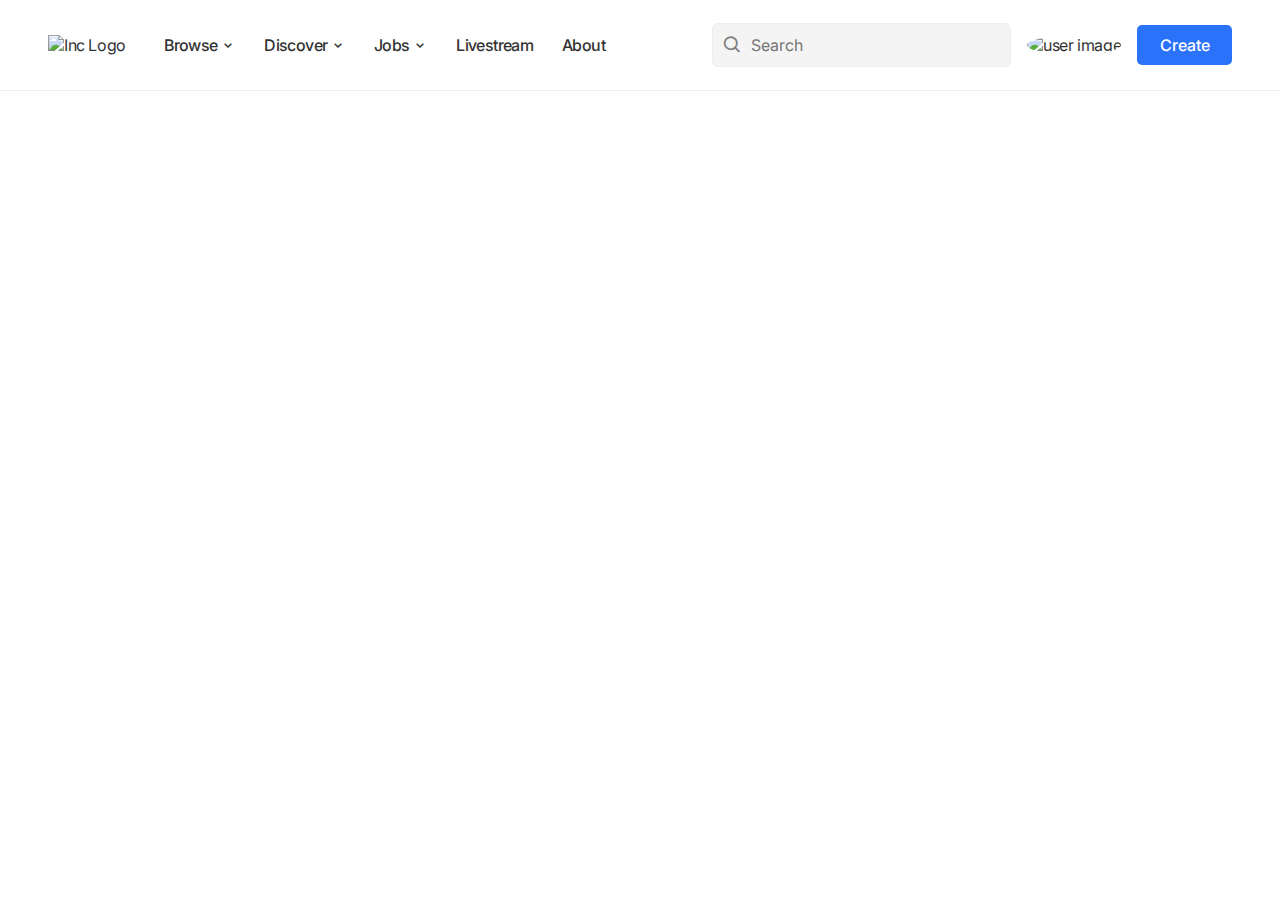
==== Home/index.html @ 624e72b0 "Updated index.html" ====
<!DOCTYPE html>
<html lang="en">

<head>
    <meta charset="UTF-8">
    <meta name="viewport" content="width=device-width, initial-scale=1.0">
    <title>TheHopeFoundation</title>
    <link rel="stylesheet" href="/Home/style.css"> <!-- External CSS-->
    <link href="https://unpkg.com/boxicons@2.1.4/css/boxicons.min.css" rel="stylesheet" />
    <!-- <script src="/Home/style.js"></script> -->
</head>

<body>
    <header id="nav-menu" aria-label="navigation bar">
        <div class="container">
            <div class="nav-start">
                <a class="logo" href="/">
                    <img src="/assets/images/logo.png" width="35" height="35" alt="Inc Logo" />
                </a>
                <nav class="menu">
                    <ul class="menu-bar">
                        <li>
                            <button class="nav-link dropdown-btn" data-dropdown="dropdown1" aria-haspopup="true"
                                aria-expanded="false" aria-label="browse">
                                Browse
                                <i class="bx bx-chevron-down" aria-hidden="true"></i>
                            </button>
                            <div id="dropdown1" class="dropdown">
                                <ul role="menu">
                                    <li role="menuitem">
                                        <a class="dropdown-link" href="#best-of-the-day">
                                            <img src="./assets/icons/botd.svg" class="icon" />
                                            <div>
                                                <span class="dropdown-link-title">Best of the day</span>
                                                <p>Shorts featured today by curators</p>
                                            </div>
                                        </a>
                                    </li>
                                    <li role="menuitem">
                                        <a class="dropdown-link" href="#featured-streams">
                                            <img src="./assets/icons/fs.svg" class="icon" />
                                            <div>
                                                <span class="dropdown-link-title">Featured Streams</span>
                                                <p>Leading creatives livestreams</p>
                                            </div>
                                        </a>
                                    </li>
                                    <li role="menuitem">
                                        <a class="dropdown-link" href="#subscriptions">
                                            <img src="./assets/icons/sp.svg" class="icon" />
                                            <div>
                                                <span class="dropdown-link-title">Subscriptions</span>
                                                <p>Gain exclusive access</p>
                                            </div>
                                        </a>
                                    </li>
                                    <li role="menuitem">
                                        <a class="dropdown-link" href="#creative-feed">
                                            <img src="./assets/icons/cf.svg" class="icon" />
                                            <div>
                                                <span class="dropdown-link-title">Creative Feed</span>
                                                <p>See trending creations</p>
                                            </div>
                                        </a>
                                    </li>
                                </ul>

                                <ul role="menu">
                                    <li class="dropdown-title">
                                        <span class="dropdown-link-title">Browse by apps</span>
                                    </li>
                                    <li role="menuitem">
                                        <a class="dropdown-link" href="#adobe-xd">
                                            <img src="./assets/icons/xd.svg" />
                                            Adobe XD
                                        </a>
                                    </li>
                                    <li role="menuitem">
                                        <a class="dropdown-link" href="#after-effect">
                                            <img src="./assets/icons/ae.svg" />
                                            After Effect
                                        </a>
                                    </li>
                                    <li role="menuitem">
                                        <a class="dropdown-link" href="#sketch">
                                            <img src="./assets/icons/sketch.svg" />
                                            Sketch
                                        </a>
                                    </li>
                                    <li role="menuitem">
                                        <a class="dropdown-link" href="#indesign">
                                            <img src="./assets/icons/indesign.svg" />
                                            Indesign
                                        </a>
                                    </li>
                                    <li role="menuitem">
                                        <a class="dropdown-link" href="#figma">
                                            <img src="./assets/icons/figma.svg" />
                                            Figma
                                        </a>
                                    </li>
                                </ul>
                            </div>
                        </li>
                        <li>
                            <button class="nav-link dropdown-btn" data-dropdown="dropdown2" aria-haspopup="true"
                                aria-expanded="false" aria-label="discover">
                                Discover
                                <i class="bx bx-chevron-down" aria-hidden="true"></i>
                            </button>
                            <div id="dropdown2" class="dropdown">
                                <ul role="menu">
                                    <li>
                                        <span class="dropdown-link-title">Browse Categories</span>
                                    </li>
                                    <li role="menuitem">
                                        <a class="dropdown-link" href="#branding">Branding</a>
                                    </li>
                                    <li role="menuitem">
                                        <a class="dropdown-link" href="#illustrations">Illustration</a>
                                    </li>
                                </ul>
                                <ul role="menu">
                                    <li>
                                        <span class="dropdown-link-title">Download App</span>
                                    </li>
                                    <li role="menuitem">
                                        <a class="dropdown-link" href="#mac-windows">MacOS & Windows</a>
                                    </li>
                                    <li role="menuitem">
                                        <a class="dropdown-link" href="#linux">Linux</a>
                                    </li>
                                </ul>
                            </div>
                        </li>
                        <li>
                            <button class="nav-link dropdown-btn" data-dropdown="dropdown3" aria-expanded="false">
                                Jobs
                                <i class="bx bx-chevron-down" aria-hidden="true"></i>
                            </button>
                            <div id="dropdown3" class="dropdown">
                                <ul>
                                    <li><span class="dropdown-link-title">Software</span></li>
                                    <li>
                                        <a class="dropdown-link" href="#frontend">Frontend</a>
                                    </li>
                                    <li>
                                        <a class="dropdown-link" href="#backend">Backend</a>
                                    </li>
                                    <li>
                                        <a class="dropdown-link" href="#ai-ml">AI/ML</a>
                                    </li>
                                    <li>
                                        <a class="dropdown-link" href="#mobile-dev">Mobile Development</a>
                                    </li>
                                </ul>
                                <ul>
                                    <li>
                                        <span class="dropdown-link-title">Others</span>
                                    </li>
                                    <li>
                                        <a class="dropdown-link" href="#ui-ux">UI/UX</a>
                                    </li>
                                    <li>
                                        <a class="dropdown-link" href="#writing">Technical Writing</a>
                                    </li>
                                </ul>
                            </div>
                        </li>
                        <li><a class="nav-link" href="/">Livestream</a></li>
                        <li><a class="nav-link" href="/">About</a></li>
                    </ul>
                </nav>
            </div>
            <div class="nav-end">
                <div class="right-container">
                    <form class="search" role="search">
                        <input type="search" name="search" placeholder="Search" />
                        <i class="bx bx-search" aria-hidden="true"></i>
                    </form>

                    <a href="#profile">
                        <img src="/assets/images/user.jpg" width="30" height="30" alt="user image" />
                    </a>
                    <button class="btn btn-primary">Create</button>
                </div>

                <button id="hamburger" aria-label="hamburger" aria-haspopup="true" aria-expanded="false">
                    <i class="bx bx-menu" aria-hidden="true"></i>
                </button>
            </div>
        </div>
    </header>
    <script src="/Home/style.js"></script>

    <!-- <div class="card-align">
        <div class="card">
            <div class="card-image">
                <img src="/assests/Leena.jpg" alt="Errorrrr" width="50%">
            </div>
            <div class="details">
                <span><strong>Web Developer</strong></span>
                <div class="contact">
                    <h1>Leena</h1>
                    <h1>Sharma</h1>
                    <h3>Lorem ipsum dolor sit amet consectetur adipisicing elit. Minus dolores eum, nostrum voluptas
                        numquam
                        velit odit accusamus dignissimos a facere illo quos expedita ad modi odio quis. Magni dolore in
                        similique minima veniam accusamus reiciendis iure quibusdam quidem. Possimus, similique!</h3>
                </div>
            </div>
        </div>
    </div> -->

    <!-- <div class="contact">
        <h1>Contact US</h1>
        <div class="relative-contact">
            <div class="hopefoundation absolute">HOPE FOUNDATION</div>
            <div class="slash absolute">|</div>
            <div class="copyright absolute">Copyright © 2024 HopeFoundation</div>
        </div>

    </div> -->
</body>

</html>
---- Home/style.css ----
/* style.css */
@import url("https://fonts.googleapis.com/css2?family=Inter:wght@200;300;400;500;600;700&display=swap");

* {
  margin: 0;
  padding: 0;
  box-sizing: border-box;
  font-family: "Inter", sans-serif;
}

:root {
  --dark-grey: #333333;
  --medium-grey: #636363;
  --light-grey: #eeeeee;
  --ash: #f4f4f4;
  --primary-color: #2b72fb;
  --white: white;
  --border: 1px solid var(--light-grey);
  --shadow: rgba(0, 0, 0, 0.05) 0px 6px 24px 0px,
    rgba(0, 0, 0, 0.08) 0px 0px 0px 1px;
}

body {
  font-family: inherit;
  background-color: var(--white);
  color: var(--dark-grey);
  letter-spacing: -0.4px;
}

ul {
  list-style: none;
}

a {
  text-decoration: none;
  color: inherit;
}

button {
  border: none;
  background-color: transparent;
  cursor: pointer;
  color: inherit;
}

.btn {
  display: block;
  background-color: var(--primary-color);
  color: var(--white);
  text-align: center;
  padding: 0.6rem 1.4rem;
  font-size: 1rem;
  font-weight: 500;
  border-radius: 5px;
}

.icon {
  padding: 0.5rem;
  background-color: var(--light-grey);
  border-radius: 10px;
}

.logo {
  margin-right: 1.5rem;
}

#nav-menu {
  border-bottom: var(--border);
}

.container {
  display: flex;
  align-items: center;
  justify-content: space-between;
  max-width: 1600px;
  margin: 0 auto;
  column-gap: 2rem;
  height: 90px;
  padding: 1.2rem 3rem;
}

.menu {
  position: relative;
  background: var(--white);
}

.menu-bar li:first-child .dropdown {
  flex-direction: initial;
  min-width: 480px;
}

.menu-bar li:first-child ul:nth-child(1) {
  border-right: var(--border);
}

.menu-bar li:nth-child(n + 2) ul:nth-child(1) {
  border-bottom: var(--border);
}

.menu-bar .dropdown-link-title {
  font-weight: 600;
}

.menu-bar .nav-link {
  font-size: 1rem;
  font-weight: 500;
  letter-spacing: -0.6px;
  padding: 0.3rem;
  min-width: 60px;
  margin: 0 0.6rem;
}

.menu-bar .nav-link:hover,
.dropdown-link:hover {
  color: var(--primary-color);
}

.nav-start,
.nav-end,
.menu-bar,
.right-container,
.right-container .search {
  display: flex;
  align-items: center;
}

.dropdown {
  display: flex;
  flex-direction: column;
  min-width: 230px;
  background-color: var(--white);
  border-radius: 10px;
  position: absolute;
  top: 36px;
  z-index: 1;
  visibility: hidden;
  opacity: 0;
  transform: scale(0.97) translateX(-5px);
  transition: 0.1s ease-in-out;
  box-shadow: var(--shadow);
}

.dropdown.active {
  visibility: visible;
  opacity: 1;
  transform: scale(1) translateX(5px);
}

.dropdown ul {
  display: flex;
  flex-direction: column;
  gap: 0.5rem;
  padding: 1.2rem;
  font-size: 0.95rem;
}

.dropdown-btn {
  display: flex;
  align-items: center;
  justify-content: space-between;
  gap: 0.15rem;
}

.dropdown-link {
  display: flex;
  gap: 0.5rem;
  padding: 0.5rem 0;
  border-radius: 7px;
  transition: 0.1s ease-in-out;
}

.dropdown-link p {
  font-size: 0.8rem;
  color: var(--medium-grey);
}

.right-container {
  display: flex;
  align-items: center;
  column-gap: 1rem;
}

.right-container .search {
  position: relative;
}

.right-container img {
  border-radius: 50%;
}

.search input {
  background-color: var(--ash);
  border: none;
  border-radius: 6px;
  padding: 0.7rem;
  padding-left: 2.4rem;
  font-size: 16px;
  width: 100%;
  border: var(--border);
}

.search .bx-search {
  position: absolute;
  left: 10px;
  top: 50%;
  font-size: 1.3rem;
  transform: translateY(-50%);
  opacity: 0.6;
}

#hamburger {
  display: none;
  padding: 0.1rem;
  margin-left: 1rem;
  font-size: 1.9rem;
}

@media (max-width: 1100px) {
  #hamburger {
    display: block;
  }

  .container {
    padding: 1.2rem;
  }

  .menu {
    display: none;
    position: absolute;
    top: 87px;
    left: 0;
    min-height: 100vh;
    width: 100vw;
  }

  .menu-bar li:first-child ul:nth-child(1) {
    border-right: none;
    border-bottom: var(--border);
  }

  .dropdown {
    display: none;
    min-width: 100%;
    border: none !important;
    border-radius: 5px;
    position: static;
    top: 0;
    left: 0;
    visibility: visible;
    opacity: 1;
    transform: none;
    box-shadow: none;
  }

  .menu.show,
  .dropdown.active {
    display: block;
  }

  .dropdown ul {
    padding-left: 0.3rem;
  }

  .menu-bar {
    display: flex;
    flex-direction: column;
    align-items: stretch;
    row-gap: 1rem;
    padding: 1rem;
  }

  .menu-bar .nav-link {
    display: flex;
    justify-content: space-between;
    width: 100%;
    font-weight: 600;
    font-size: 1.2rem;
    margin: 0;
  }

  .menu-bar li:first-child .dropdown {
    min-width: 100%;
  }

  .menu-bar > li:not(:last-child) {
    padding-bottom: 0.5rem;
    border-bottom: var(--border);
  }
}

@media (max-width: 600px) {
  .right-container {
    display: none;
  }
}
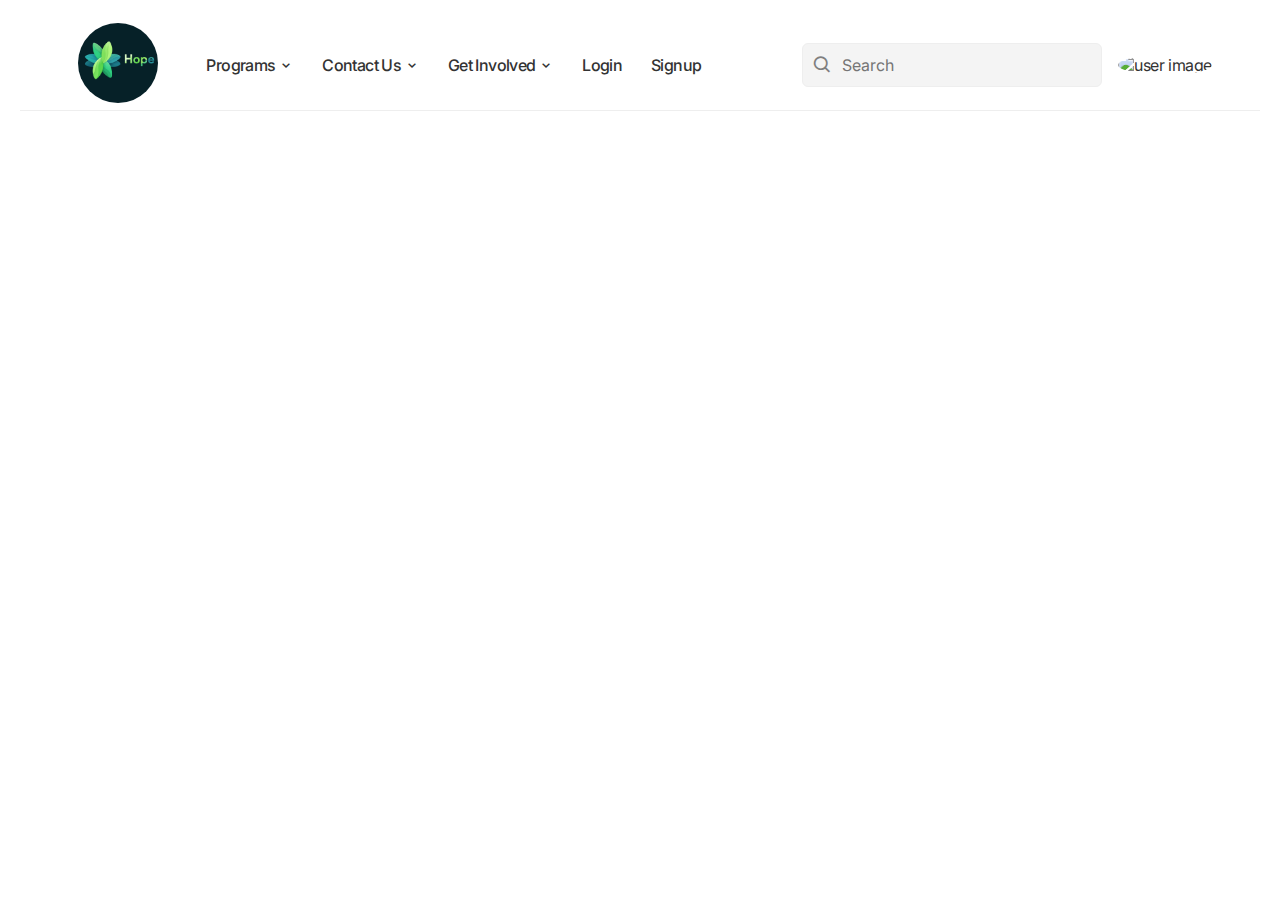
==== commit a903c9d8: "Updated Codes" ====
--- a/Home/index.html
+++ b/Home/index.html
@@ -15,14 +15,14 @@
         <div class="container">
             <div class="nav-start">
                 <a class="logo" href="/">
-                    <img src="/assets/images/logo.png" width="35" height="35" alt="Inc Logo" />
+                    <img src="/assests/Hope_Foundation_logo.png" width="100" height="100" alt="Inc Logo" class="Inc Logo"/>
                 </a>
                 <nav class="menu">
                     <ul class="menu-bar">
                         <li>
                             <button class="nav-link dropdown-btn" data-dropdown="dropdown1" aria-haspopup="true"
                                 aria-expanded="false" aria-label="browse">
-                                Browse
+                                Programs
                                 <i class="bx bx-chevron-down" aria-hidden="true"></i>
                             </button>
                             <div id="dropdown1" class="dropdown">
@@ -67,36 +67,36 @@
 
                                 <ul role="menu">
                                     <li class="dropdown-title">
-                                        <span class="dropdown-link-title">Browse by apps</span>
-                                    </li>
-                                    <li role="menuitem">
-                                        <a class="dropdown-link" href="#adobe-xd">
-                                            <img src="./assets/icons/xd.svg" />
-                                            Adobe XD
-                                        </a>
+                                        <span class="dropdown-link-title">Browse by Categories</span>
                                     </li>
                                     <li role="menuitem">
                                         <a class="dropdown-link" href="#after-effect">
                                             <img src="./assets/icons/ae.svg" />
-                                            After Effect
+                                            Education
                                         </a>
                                     </li>
                                     <li role="menuitem">
                                         <a class="dropdown-link" href="#sketch">
                                             <img src="./assets/icons/sketch.svg" />
-                                            Sketch
+                                            Health Care
                                         </a>
                                     </li>
                                     <li role="menuitem">
                                         <a class="dropdown-link" href="#indesign">
                                             <img src="./assets/icons/indesign.svg" />
-                                            Indesign
+                                            Community
                                         </a>
                                     </li>
                                     <li role="menuitem">
                                         <a class="dropdown-link" href="#figma">
                                             <img src="./assets/icons/figma.svg" />
-                                            Figma
+                                            Development
+                                        </a>
+                                    </li>
+                                    <li role="menuitem">
+                                        <a class="dropdown-link" href="#figma">
+                                            <img src="./assets/icons/figma.svg" />
+                                            Environment
                                         </a>
                                     </li>
                                 </ul>
@@ -105,53 +105,44 @@
                         <li>
                             <button class="nav-link dropdown-btn" data-dropdown="dropdown2" aria-haspopup="true"
                                 aria-expanded="false" aria-label="discover">
-                                Discover
+                                Contact Us
                                 <i class="bx bx-chevron-down" aria-hidden="true"></i>
                             </button>
                             <div id="dropdown2" class="dropdown">
                                 <ul role="menu">
                                     <li>
-                                        <span class="dropdown-link-title">Browse Categories</span>
-                                    </li>
-                                    <li role="menuitem">
-                                        <a class="dropdown-link" href="#branding">Branding</a>
-                                    </li>
-                                    <li role="menuitem">
-                                        <a class="dropdown-link" href="#illustrations">Illustration</a>
-                                    </li>
-                                </ul>
-                                <ul role="menu">
-                                    <li>
-                                        <span class="dropdown-link-title">Download App</span>
-                                    </li>
-                                    <li role="menuitem">
-                                        <a class="dropdown-link" href="#mac-windows">MacOS & Windows</a>
-                                    </li>
-                                    <li role="menuitem">
-                                        <a class="dropdown-link" href="#linux">Linux</a>
+                                        <span class="dropdown-link-title">Browse</span>
+                                    </li>
+                                    <li role="menuitem">
+                                        <a class="dropdown-link" href="#branding">Contact Information</a>
+                                    </li>
+                                    <li role="menuitem">
+                                        <a class="dropdown-link" href="#illustrations">Social Media Links</a>
+                                    </li>
+                                </ul>
+                                <ul role="menu">
+                                    <li>
+                                        <span class="dropdown-link-title">About Us</span>
+                                    </li>
+                                    <li role="menuitem">
+                                        <a class="dropdown-link" href="#mac-windows">Mission and Vision</a>
+                                    </li>
+                                    <li role="menuitem">
+                                        <a class="dropdown-link" href="#linux">Values</a>
                                     </li>
                                 </ul>
                             </div>
                         </li>
                         <li>
                             <button class="nav-link dropdown-btn" data-dropdown="dropdown3" aria-expanded="false">
-                                Jobs
+                                Get Involved
                                 <i class="bx bx-chevron-down" aria-hidden="true"></i>
                             </button>
                             <div id="dropdown3" class="dropdown">
                                 <ul>
-                                    <li><span class="dropdown-link-title">Software</span></li>
-                                    <li>
-                                        <a class="dropdown-link" href="#frontend">Frontend</a>
-                                    </li>
-                                    <li>
-                                        <a class="dropdown-link" href="#backend">Backend</a>
-                                    </li>
-                                    <li>
-                                        <a class="dropdown-link" href="#ai-ml">AI/ML</a>
-                                    </li>
-                                    <li>
-                                        <a class="dropdown-link" href="#mobile-dev">Mobile Development</a>
+                                    <li><span class="dropdown-link-title">Donate</span></li>
+                                    <li>
+                                        <a class="dropdown-link" href="#frontend">Volunteer Donate</a>
                                     </li>
                                 </ul>
                                 <ul>
@@ -159,16 +150,16 @@
                                         <span class="dropdown-link-title">Others</span>
                                     </li>
                                     <li>
-                                        <a class="dropdown-link" href="#ui-ux">UI/UX</a>
-                                    </li>
-                                    <li>
-                                        <a class="dropdown-link" href="#writing">Technical Writing</a>
+                                        <a class="dropdown-link" href="#ui-ux">News and Updates</a>
+                                    </li>
+                                    <li>
+                                        <a class="dropdown-link" href="/Blog/Blog.html">Blog Press Release</a>
                                     </li>
                                 </ul>
                             </div>
                         </li>
-                        <li><a class="nav-link" href="/">Livestream</a></li>
-                        <li><a class="nav-link" href="/">About</a></li>
+                        <li><a class="nav-link" href="/">Login</a></li>
+                        <li><a class="nav-link" href="/">Signup</a></li>
                     </ul>
                 </nav>
             </div>
@@ -182,7 +173,7 @@
                     <a href="#profile">
                         <img src="/assets/images/user.jpg" width="30" height="30" alt="user image" />
                     </a>
-                    <button class="btn btn-primary">Create</button>
+                    <!-- <button class="btn btn-primary">Create</button> -->
                 </div>
 
                 <button id="hamburger" aria-label="hamburger" aria-haspopup="true" aria-expanded="false">
--- a/Home/style.css
+++ b/Home/style.css
@@ -6,6 +6,11 @@
   padding: 0;
   box-sizing: border-box;
   font-family: "Inter", sans-serif;
+}
+
+header {
+  margin: 20px;
+  /* background-color: #349f4b; */
 }
 
 :root {
@@ -20,6 +25,17 @@
     rgba(0, 0, 0, 0.08) 0px 0px 0px 1px;
 }
 
+.Inc {
+  border-radius: 50%;
+  padding: 10px;
+  transition: 0.4s ease;
+}
+
+.Inc:hover {
+  transform: scale(1.5);
+  /* transform: translateX(15px); */
+}
+
 body {
   font-family: inherit;
   background-color: var(--white);
@@ -43,7 +59,7 @@
   color: inherit;
 }
 
-.btn {
+/* .btn {
   display: block;
   background-color: var(--primary-color);
   color: var(--white);
@@ -52,7 +68,7 @@
   font-size: 1rem;
   font-weight: 500;
   border-radius: 5px;
-}
+} */
 
 .icon {
   padding: 0.5rem;
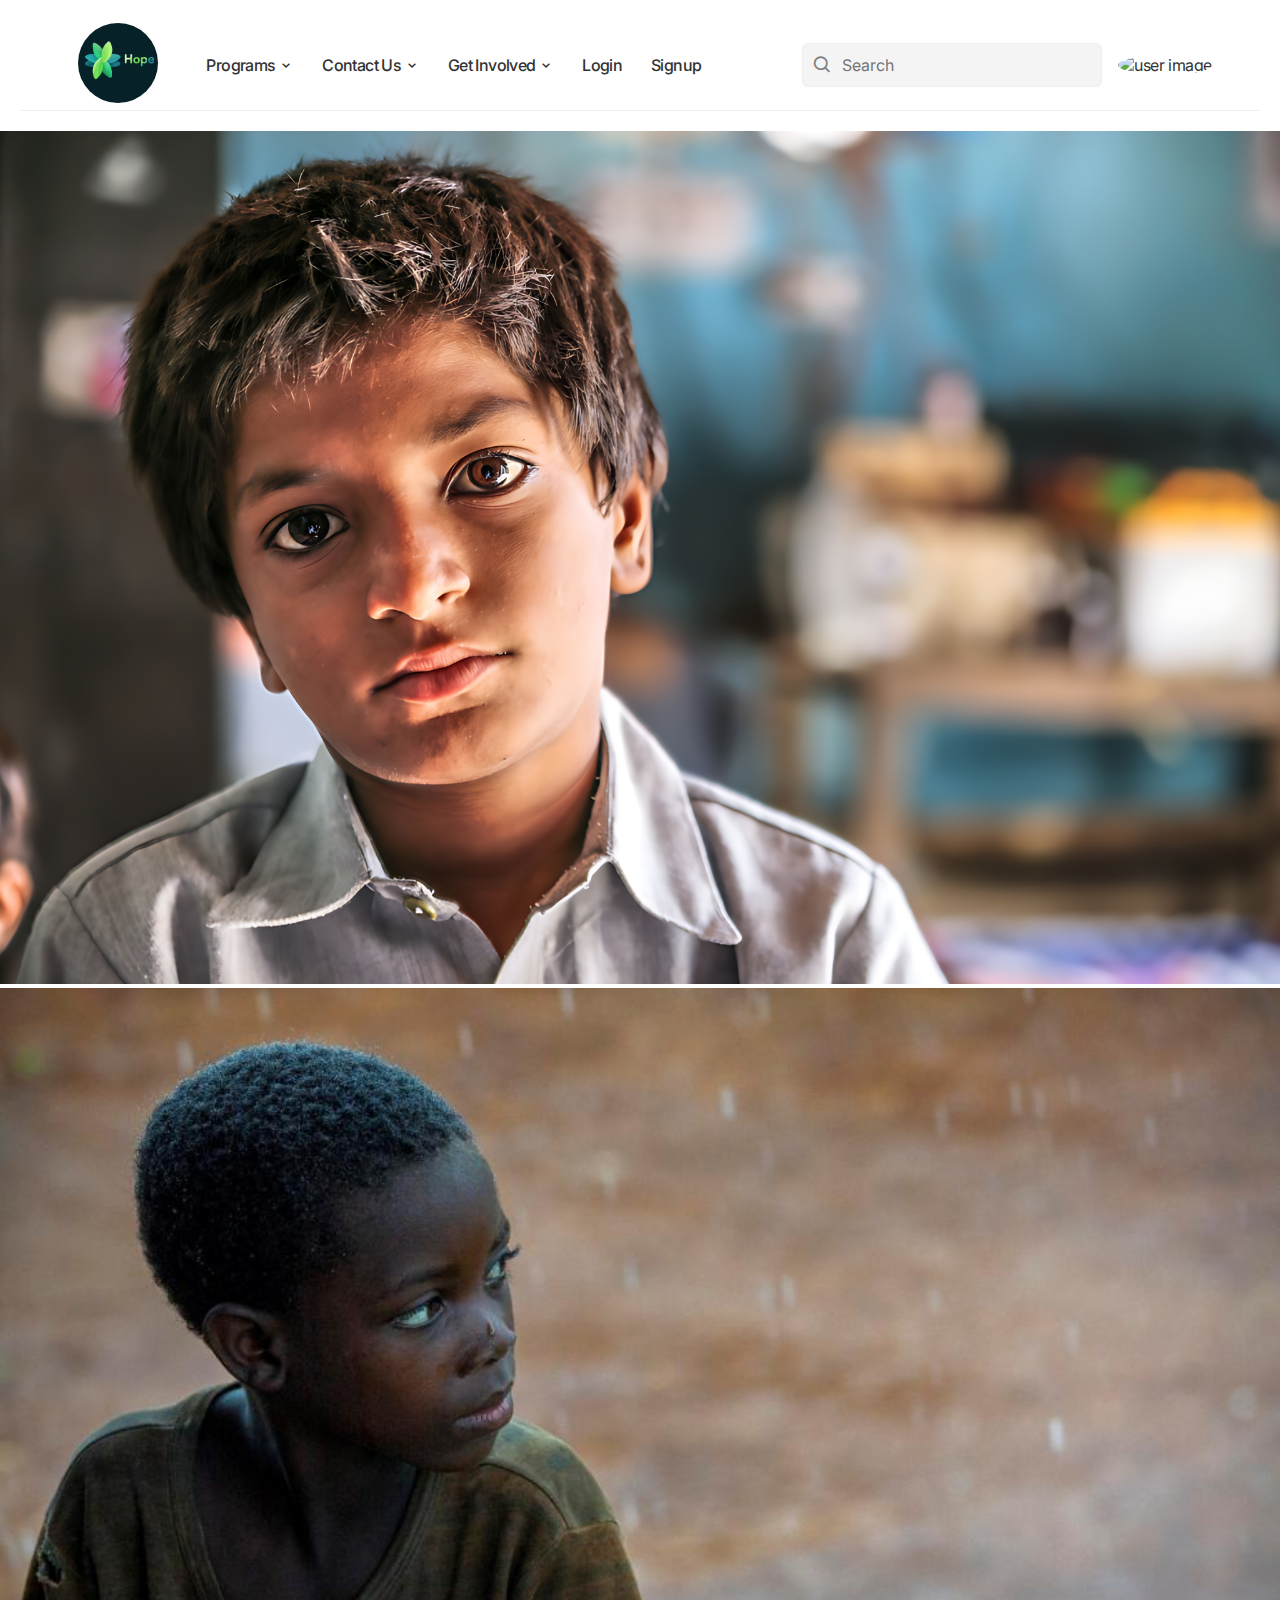
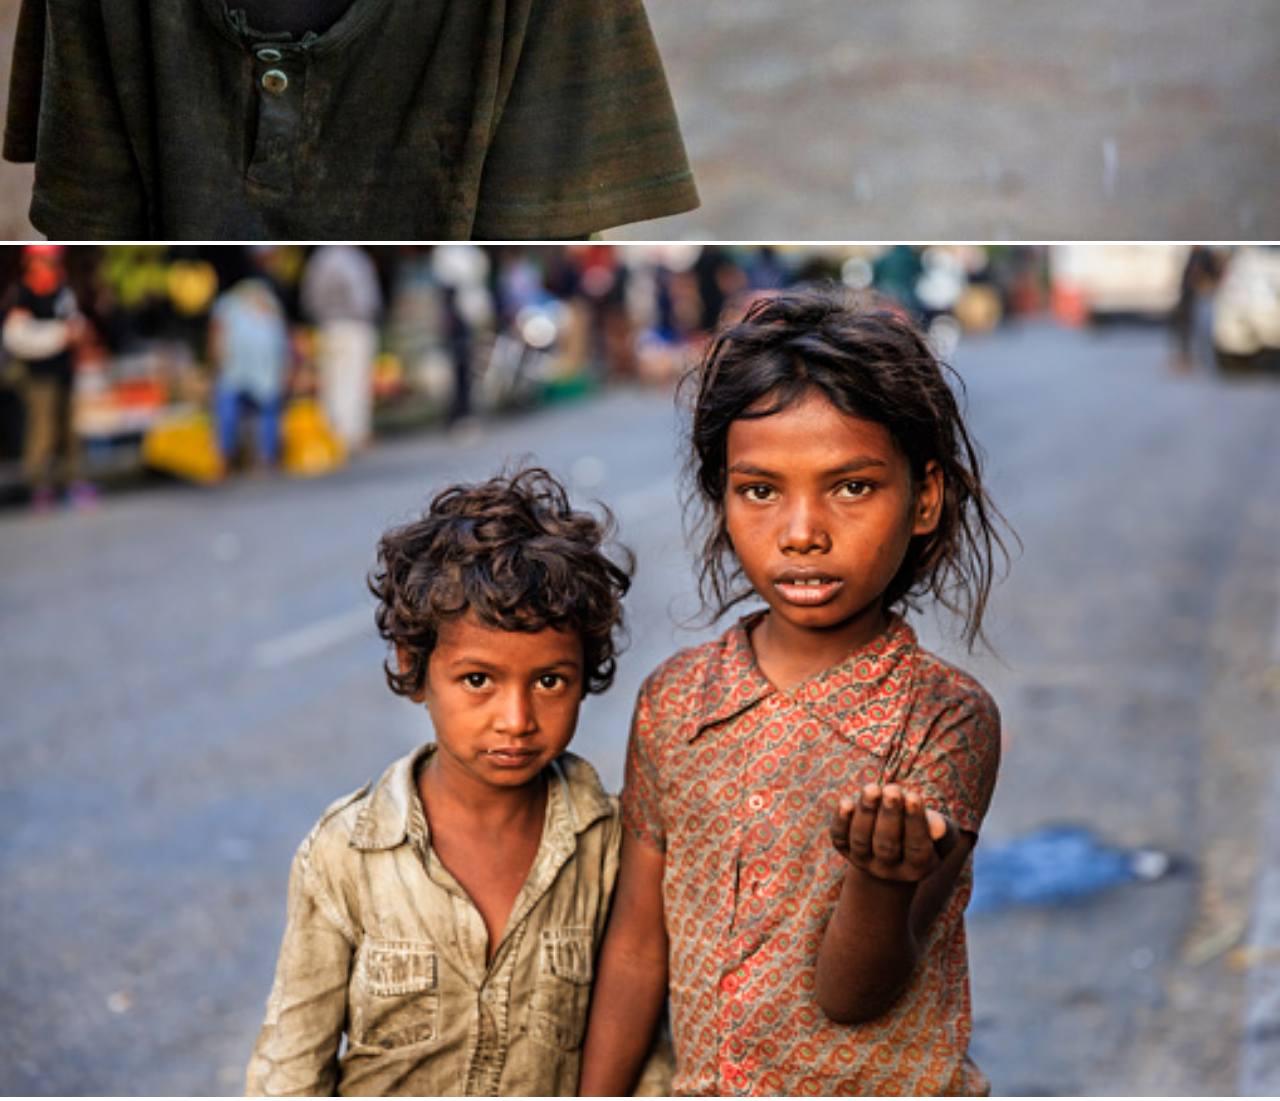
==== commit 955e3332: "Overwritten" ====
--- a/Home/index.html
+++ b/Home/index.html
@@ -15,7 +15,8 @@
         <div class="container">
             <div class="nav-start">
                 <a class="logo" href="/">
-                    <img src="/assests/Hope_Foundation_logo.png" width="100" height="100" alt="Inc Logo" class="Inc Logo"/>
+                    <img src="/assests/Hope_Foundation_logo.png" width="100" height="100" alt="Inc Logo"
+                        class="Inc Logo" />
                 </a>
                 <nav class="menu">
                     <ul class="menu-bar">
@@ -184,6 +185,23 @@
     </header>
     <script src="/Home/style.js"></script>
 
+    <div class="slideshow-container">
+
+        <!-- Full-width images with number and caption text -->
+        <div class="mySlides fade">
+            <img src="/assests/dl.beatsnoop.com-ultra-bNE6LjYyUh.jpg" class="image slidshow-img" style="width:100%">
+        </div>
+
+        <div class="mySlides fade">
+            <img src="/assests/Hero_multidimensional_poverty.jpg" class="image slidshow-img" style="width:100%">
+        </div>
+
+        <div class="mySlides fade">
+            <img src="/assests/istockphoto-1252924066-170667a.jpg" class="image slidshow-img" style="width:100%">
+        </div>
+    </div>
+    <script src="navbar-slideshow.js"></script>
+
     <!-- <div class="card-align">
         <div class="card">
             <div class="card-image">
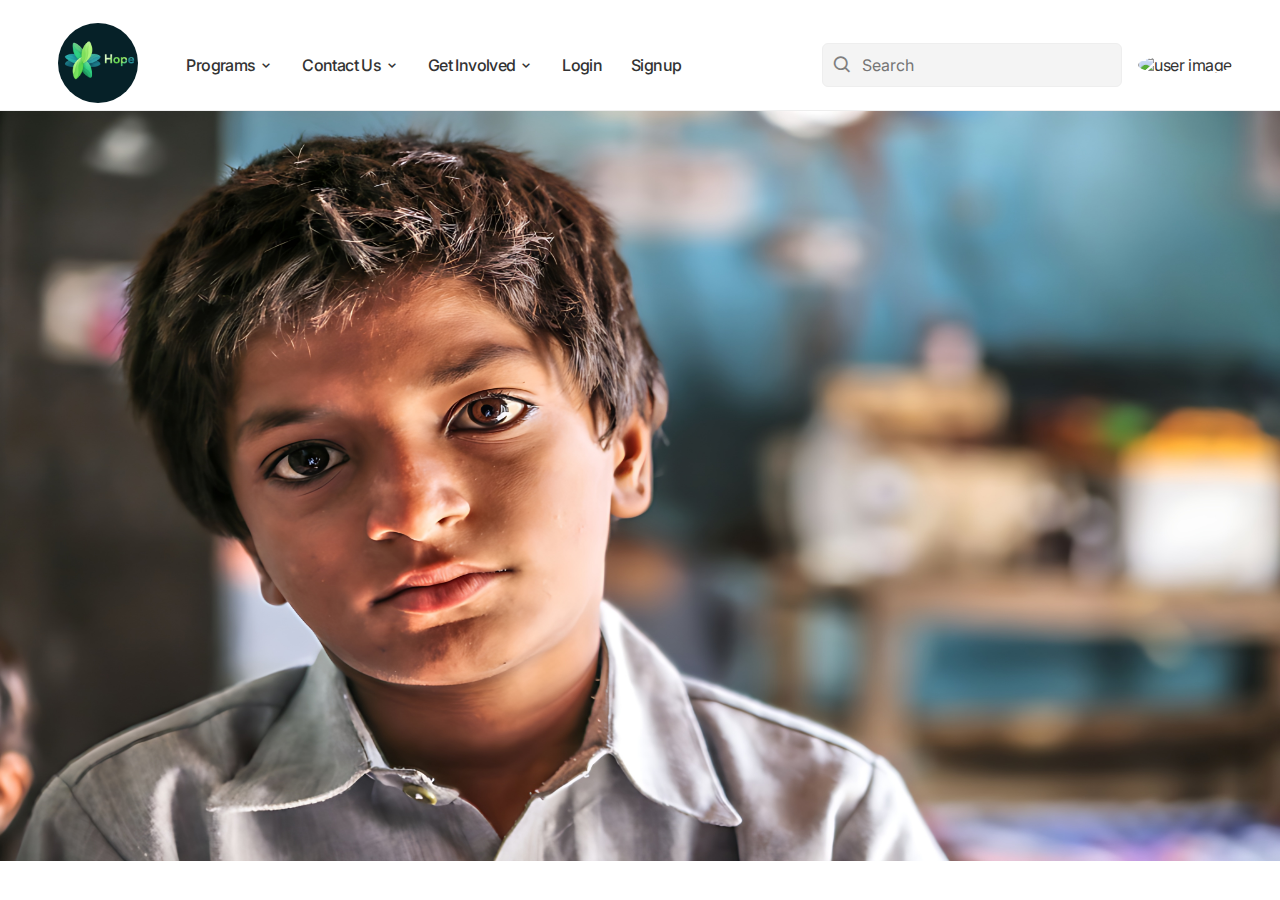
==== commit fe1867fa: "Added Slideshow Images" ====
--- a/Home/index.html
+++ b/Home/index.html
@@ -7,6 +7,7 @@
     <title>TheHopeFoundation</title>
     <link rel="stylesheet" href="/Home/style.css"> <!-- External CSS-->
     <link href="https://unpkg.com/boxicons@2.1.4/css/boxicons.min.css" rel="stylesheet" />
+    <link rel="stylesheet" href="/Home/navbar-slideshow/navbar-slideshow.css">
     <!-- <script src="/Home/style.js"></script> -->
 </head>
 
@@ -185,7 +186,7 @@
     </header>
     <script src="/Home/style.js"></script>
 
-    <div class="slideshow-container">
+    <div class="slideshow-container" style="z-index: -1;">
 
         <!-- Full-width images with number and caption text -->
         <div class="mySlides fade">
@@ -200,7 +201,7 @@
             <img src="/assests/istockphoto-1252924066-170667a.jpg" class="image slidshow-img" style="width:100%">
         </div>
     </div>
-    <script src="navbar-slideshow.js"></script>
+    <script src="/Home/navbar-slideshow/navbar-slideshow.js"></script>
 
     <!-- <div class="card-align">
         <div class="card">
--- a/Home/style.css
+++ b/Home/style.css
@@ -9,7 +9,7 @@
 }
 
 header {
-  margin: 20px;
+  margin-top: 20px;
   /* background-color: #349f4b; */
 }
 
--- a/Home/navbar-slideshow/navbar-slideshow.css
+++ b/Home/navbar-slideshow/navbar-slideshow.css
@@ -0,0 +1,37 @@
+.slideshow-container {
+    box-sizing: border-box;
+  }
+  
+  div > .image {
+    height: 750px;
+    width: fit-content;
+  }
+  
+  /* Slideshow container */
+  .slideshow-container {
+    /* max-width: 1000px; */
+    position: relative;
+    margin: auto;
+  }
+  
+  /* Hide the images by default */
+  .mySlides {
+    display: none;
+  }
+  
+  /* Fading animation */
+  .fade {
+    animation-name: fade;
+    animation-duration: 1.5s;
+  }
+  
+  @keyframes fade {
+    from {
+      opacity: 0.6;
+    }
+    to {
+      opacity: 1;
+    }
+  
+  }
+  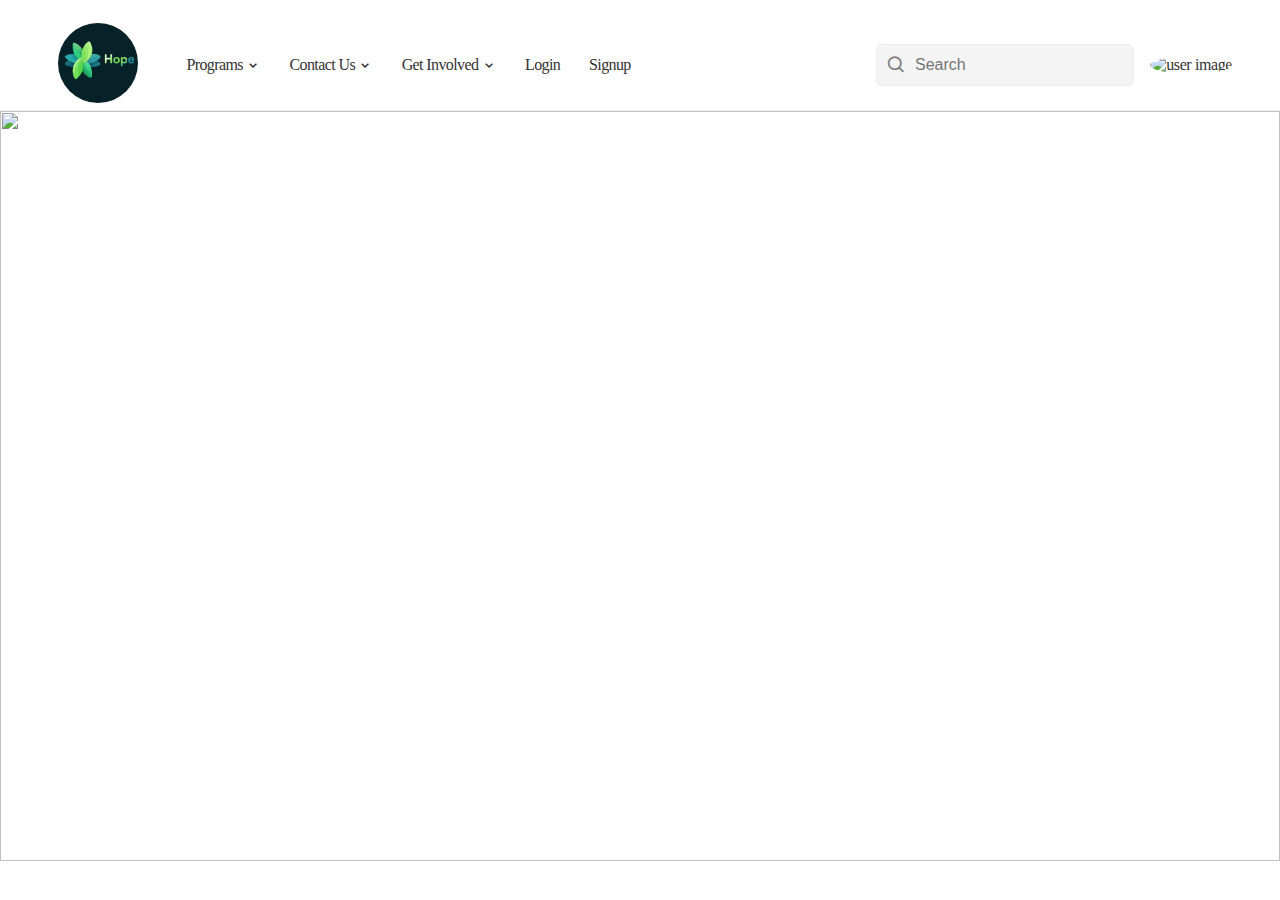
==== commit 6c5da7de: "Added New Slideshow Images, Updated Codes and Added Font-family's" ====
--- a/Home/index.html
+++ b/Home/index.html
@@ -8,6 +8,7 @@
     <link rel="stylesheet" href="/Home/style.css"> <!-- External CSS-->
     <link href="https://unpkg.com/boxicons@2.1.4/css/boxicons.min.css" rel="stylesheet" />
     <link rel="stylesheet" href="/Home/navbar-slideshow/navbar-slideshow.css">
+    <link rel="stylesheet" href="https://fonts.google.com/specimen/Marcellus">
     <!-- <script src="/Home/style.js"></script> -->
 </head>
 
@@ -15,7 +16,7 @@
     <header id="nav-menu" aria-label="navigation bar">
         <div class="container">
             <div class="nav-start">
-                <a class="logo" href="/">
+                <a class="logo" href="/Home/index.html">
                     <img src="/assests/Hope_Foundation_logo.png" width="100" height="100" alt="Inc Logo"
                         class="Inc Logo" />
                 </a>
@@ -28,44 +29,6 @@
                                 <i class="bx bx-chevron-down" aria-hidden="true"></i>
                             </button>
                             <div id="dropdown1" class="dropdown">
-                                <ul role="menu">
-                                    <li role="menuitem">
-                                        <a class="dropdown-link" href="#best-of-the-day">
-                                            <img src="./assets/icons/botd.svg" class="icon" />
-                                            <div>
-                                                <span class="dropdown-link-title">Best of the day</span>
-                                                <p>Shorts featured today by curators</p>
-                                            </div>
-                                        </a>
-                                    </li>
-                                    <li role="menuitem">
-                                        <a class="dropdown-link" href="#featured-streams">
-                                            <img src="./assets/icons/fs.svg" class="icon" />
-                                            <div>
-                                                <span class="dropdown-link-title">Featured Streams</span>
-                                                <p>Leading creatives livestreams</p>
-                                            </div>
-                                        </a>
-                                    </li>
-                                    <li role="menuitem">
-                                        <a class="dropdown-link" href="#subscriptions">
-                                            <img src="./assets/icons/sp.svg" class="icon" />
-                                            <div>
-                                                <span class="dropdown-link-title">Subscriptions</span>
-                                                <p>Gain exclusive access</p>
-                                            </div>
-                                        </a>
-                                    </li>
-                                    <li role="menuitem">
-                                        <a class="dropdown-link" href="#creative-feed">
-                                            <img src="./assets/icons/cf.svg" class="icon" />
-                                            <div>
-                                                <span class="dropdown-link-title">Creative Feed</span>
-                                                <p>See trending creations</p>
-                                            </div>
-                                        </a>
-                                    </li>
-                                </ul>
 
                                 <ul role="menu">
                                     <li class="dropdown-title">
@@ -184,24 +147,26 @@
             </div>
         </div>
     </header>
-    <script src="/Home/style.js"></script>
+    <script src="style.js"></script>
 
     <div class="slideshow-container" style="z-index: -1;">
 
         <!-- Full-width images with number and caption text -->
         <div class="mySlides fade">
-            <img src="/assests/dl.beatsnoop.com-ultra-bNE6LjYyUh.jpg" class="image slidshow-img" style="width:100%">
+            <img src="/assests/photo_2023-10-02_00-01-35_edited.jpg" class="image slidshow-img" style="width:100%">
         </div>
 
         <div class="mySlides fade">
-            <img src="/assests/Hero_multidimensional_poverty.jpg" class="image slidshow-img" style="width:100%">
+            <img src="/assests/photo_2023-10-02_00-02-07_edited.jpg" class="image slidshow-img" style="width:100%">
         </div>
 
         <div class="mySlides fade">
-            <img src="/assests/istockphoto-1252924066-170667a.jpg" class="image slidshow-img" style="width:100%">
+            <img src="/assests/photo_2023-10-02_00-02-19_edited.jpg" class="image slidshow-img" style="width:100%">
         </div>
     </div>
     <script src="/Home/navbar-slideshow/navbar-slideshow.js"></script>
+
+
 
     <!-- <div class="card-align">
         <div class="card">
--- a/Home/style.css
+++ b/Home/style.css
@@ -5,11 +5,12 @@
   margin: 0;
   padding: 0;
   box-sizing: border-box;
-  font-family: "Inter", sans-serif;
+  /* font-family: "Inter", sans-serif; */
 }
 
 header {
   margin-top: 20px;
+  font-family: 'Eczar'; 
   /* background-color: #349f4b; */
 }
 
@@ -70,14 +71,9 @@
   border-radius: 5px;
 } */
 
-.icon {
-  padding: 0.5rem;
-  background-color: var(--light-grey);
-  border-radius: 10px;
-}
-
 .logo {
   margin-right: 1.5rem;
+  z-index: 2;
 }
 
 #nav-menu {
@@ -100,7 +96,7 @@
   background: var(--white);
 }
 
-.menu-bar li:first-child .dropdown {
+/* .menu-bar li:first-child .dropdown {
   flex-direction: initial;
   min-width: 480px;
 }
@@ -111,7 +107,7 @@
 
 .menu-bar li:nth-child(n + 2) ul:nth-child(1) {
   border-bottom: var(--border);
-}
+} */
 
 .menu-bar .dropdown-link-title {
   font-weight: 600;
@@ -120,6 +116,7 @@
 .menu-bar .nav-link {
   font-size: 1rem;
   font-weight: 500;
+  font-family: 'Eczar'; 
   letter-spacing: -0.6px;
   padding: 0.3rem;
   min-width: 60px;
@@ -244,6 +241,7 @@
     display: none;
     position: absolute;
     top: 87px;
+    z-index: 1;
     left: 0;
     min-height: 100vh;
     width: 100vw;
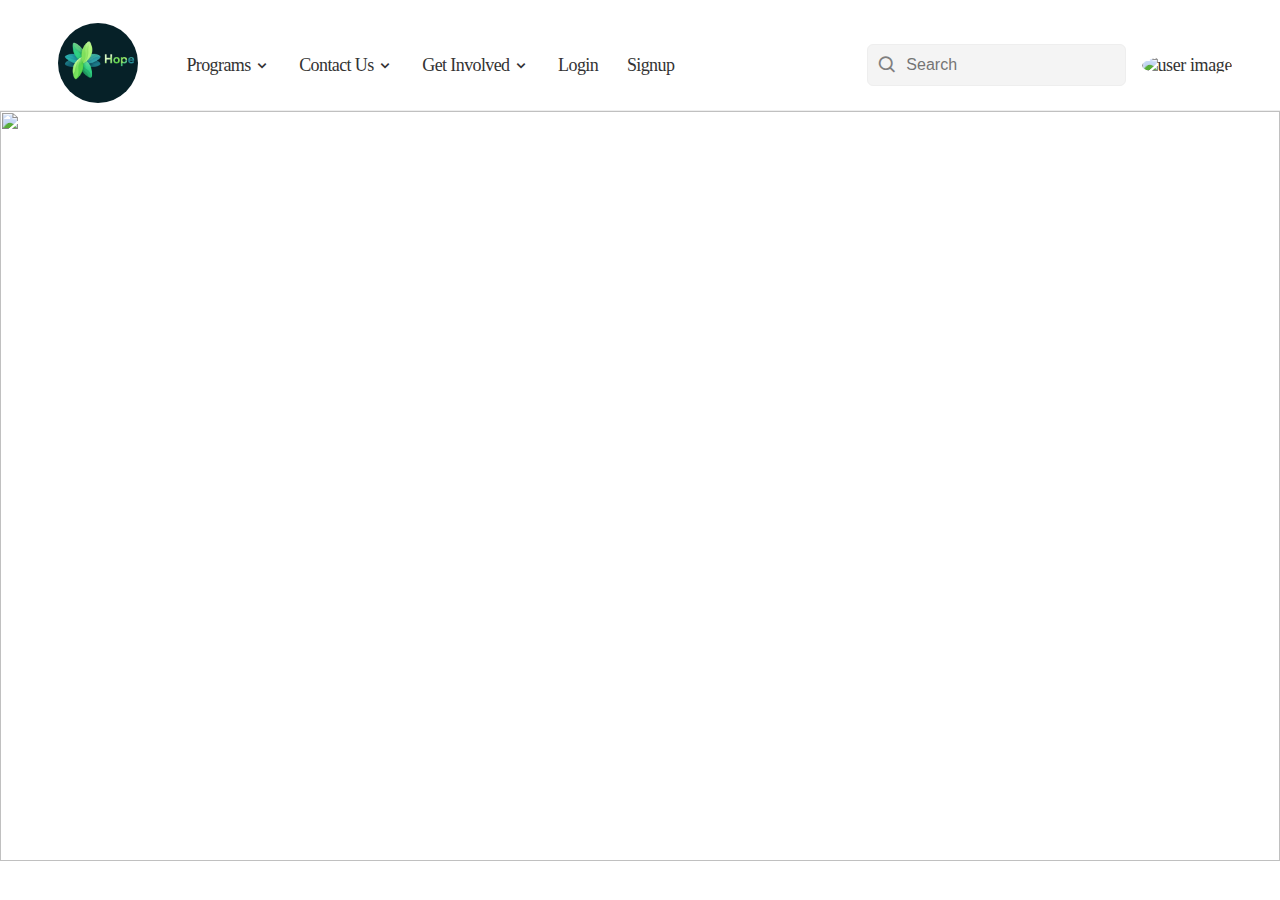
==== commit d7291d19: "Added codes, created Nav.html file and made login and signup.html file" ====
--- a/Home/index.html
+++ b/Home/index.html
@@ -9,145 +9,22 @@
     <link href="https://unpkg.com/boxicons@2.1.4/css/boxicons.min.css" rel="stylesheet" />
     <link rel="stylesheet" href="/Home/navbar-slideshow/navbar-slideshow.css">
     <link rel="stylesheet" href="https://fonts.google.com/specimen/Marcellus">
+    <script src="https://code.jquery.com/jquery-1.10.2.js"></script>
     <!-- <script src="/Home/style.js"></script> -->
 </head>
 
 <body>
-    <header id="nav-menu" aria-label="navigation bar">
-        <div class="container">
-            <div class="nav-start">
-                <a class="logo" href="/Home/index.html">
-                    <img src="/assests/Hope_Foundation_logo.png" width="100" height="100" alt="Inc Logo"
-                        class="Inc Logo" />
-                </a>
-                <nav class="menu">
-                    <ul class="menu-bar">
-                        <li>
-                            <button class="nav-link dropdown-btn" data-dropdown="dropdown1" aria-haspopup="true"
-                                aria-expanded="false" aria-label="browse">
-                                Programs
-                                <i class="bx bx-chevron-down" aria-hidden="true"></i>
-                            </button>
-                            <div id="dropdown1" class="dropdown">
+    <!--Navigation bar-->
+    <div id="nav-placeholder">
 
-                                <ul role="menu">
-                                    <li class="dropdown-title">
-                                        <span class="dropdown-link-title">Browse by Categories</span>
-                                    </li>
-                                    <li role="menuitem">
-                                        <a class="dropdown-link" href="#after-effect">
-                                            <img src="./assets/icons/ae.svg" />
-                                            Education
-                                        </a>
-                                    </li>
-                                    <li role="menuitem">
-                                        <a class="dropdown-link" href="#sketch">
-                                            <img src="./assets/icons/sketch.svg" />
-                                            Health Care
-                                        </a>
-                                    </li>
-                                    <li role="menuitem">
-                                        <a class="dropdown-link" href="#indesign">
-                                            <img src="./assets/icons/indesign.svg" />
-                                            Community
-                                        </a>
-                                    </li>
-                                    <li role="menuitem">
-                                        <a class="dropdown-link" href="#figma">
-                                            <img src="./assets/icons/figma.svg" />
-                                            Development
-                                        </a>
-                                    </li>
-                                    <li role="menuitem">
-                                        <a class="dropdown-link" href="#figma">
-                                            <img src="./assets/icons/figma.svg" />
-                                            Environment
-                                        </a>
-                                    </li>
-                                </ul>
-                            </div>
-                        </li>
-                        <li>
-                            <button class="nav-link dropdown-btn" data-dropdown="dropdown2" aria-haspopup="true"
-                                aria-expanded="false" aria-label="discover">
-                                Contact Us
-                                <i class="bx bx-chevron-down" aria-hidden="true"></i>
-                            </button>
-                            <div id="dropdown2" class="dropdown">
-                                <ul role="menu">
-                                    <li>
-                                        <span class="dropdown-link-title">Browse</span>
-                                    </li>
-                                    <li role="menuitem">
-                                        <a class="dropdown-link" href="#branding">Contact Information</a>
-                                    </li>
-                                    <li role="menuitem">
-                                        <a class="dropdown-link" href="#illustrations">Social Media Links</a>
-                                    </li>
-                                </ul>
-                                <ul role="menu">
-                                    <li>
-                                        <span class="dropdown-link-title">About Us</span>
-                                    </li>
-                                    <li role="menuitem">
-                                        <a class="dropdown-link" href="#mac-windows">Mission and Vision</a>
-                                    </li>
-                                    <li role="menuitem">
-                                        <a class="dropdown-link" href="#linux">Values</a>
-                                    </li>
-                                </ul>
-                            </div>
-                        </li>
-                        <li>
-                            <button class="nav-link dropdown-btn" data-dropdown="dropdown3" aria-expanded="false">
-                                Get Involved
-                                <i class="bx bx-chevron-down" aria-hidden="true"></i>
-                            </button>
-                            <div id="dropdown3" class="dropdown">
-                                <ul>
-                                    <li><span class="dropdown-link-title">Donate</span></li>
-                                    <li>
-                                        <a class="dropdown-link" href="#frontend">Volunteer Donate</a>
-                                    </li>
-                                </ul>
-                                <ul>
-                                    <li>
-                                        <span class="dropdown-link-title">Others</span>
-                                    </li>
-                                    <li>
-                                        <a class="dropdown-link" href="#ui-ux">News and Updates</a>
-                                    </li>
-                                    <li>
-                                        <a class="dropdown-link" href="/Blog/Blog.html">Blog Press Release</a>
-                                    </li>
-                                </ul>
-                            </div>
-                        </li>
-                        <li><a class="nav-link" href="/">Login</a></li>
-                        <li><a class="nav-link" href="/">Signup</a></li>
-                    </ul>
-                </nav>
-            </div>
-            <div class="nav-end">
-                <div class="right-container">
-                    <form class="search" role="search">
-                        <input type="search" name="search" placeholder="Search" />
-                        <i class="bx bx-search" aria-hidden="true"></i>
-                    </form>
+    </div>
 
-                    <a href="#profile">
-                        <img src="/assets/images/user.jpg" width="30" height="30" alt="user image" />
-                    </a>
-                    <!-- <button class="btn btn-primary">Create</button> -->
-                </div>
-
-                <button id="hamburger" aria-label="hamburger" aria-haspopup="true" aria-expanded="false">
-                    <i class="bx bx-menu" aria-hidden="true"></i>
-                </button>
-            </div>
-        </div>
-    </header>
-    <script src="style.js"></script>
+    <script>
+        $(function () {
+            $("#nav-placeholder").load("/Home/nav.html");
+        });
+    </script>
+    <!--end of Navigation bar-->
 
     <div class="slideshow-container" style="z-index: -1;">
 
--- a/Home/style.css
+++ b/Home/style.css
@@ -10,7 +10,8 @@
 
 header {
   margin-top: 20px;
-  font-family: 'Eczar'; 
+  font-size: 18px;
+  font-family: 'Marcellus'; 
   /* background-color: #349f4b; */
 }
 
@@ -114,9 +115,9 @@
 }
 
 .menu-bar .nav-link {
-  font-size: 1rem;
+  font-size: 18px;
   font-weight: 500;
-  font-family: 'Eczar'; 
+  font-family: 'Marcellus'; 
   letter-spacing: -0.6px;
   padding: 0.3rem;
   min-width: 60px;
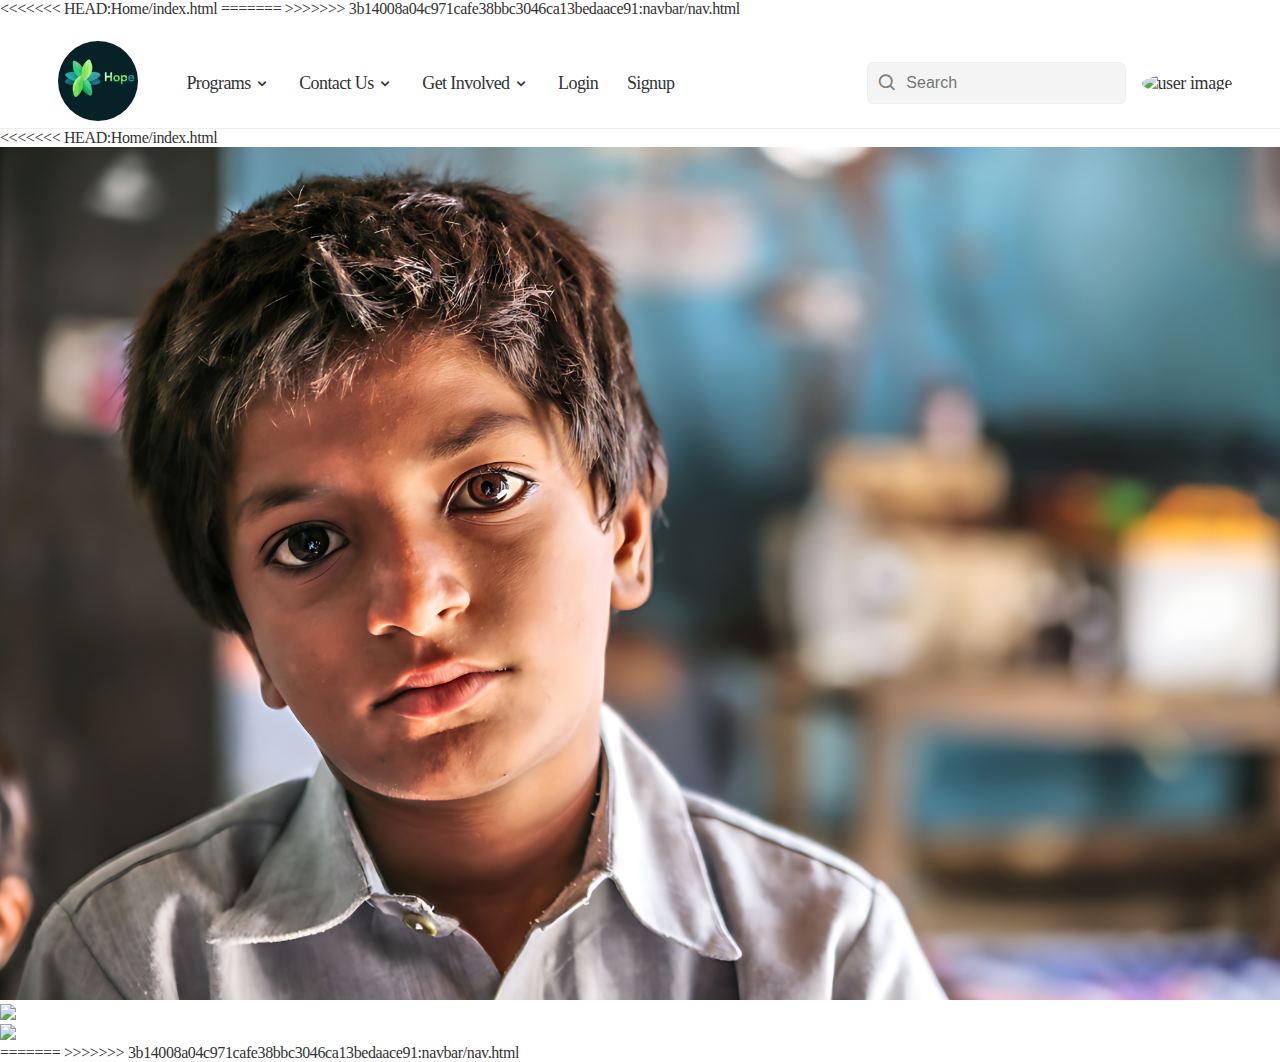
==== commit 92d1fb4e: "Merge branch 'master' of https://github.com/NamanSoni18/HopeFoundation" ====
--- a/Home/index.html
+++ b/Home/index.html
@@ -2,48 +2,223 @@
 <html lang="en">
 
 <head>
+<<<<<<< HEAD:Home/index.html
     <meta charset="UTF-8">
     <meta name="viewport" content="width=device-width, initial-scale=1.0">
     <title>TheHopeFoundation</title>
     <link rel="stylesheet" href="/Home/style.css"> <!-- External CSS-->
     <link href="https://unpkg.com/boxicons@2.1.4/css/boxicons.min.css" rel="stylesheet" />
-    <link rel="stylesheet" href="/Home/navbar-slideshow/navbar-slideshow.css">
+    <!-- <script src="/Home/style.js"></script> -->
+=======
+    <!-- Nav Bar -->
+    <link href="https://unpkg.com/boxicons@2.1.4/css/boxicons.min.css" rel="stylesheet" />
+    <link rel="stylesheet" href="https://fonts.googleapis.com/css?family=Eczar">
     <link rel="stylesheet" href="https://fonts.google.com/specimen/Marcellus">
-    <script src="https://code.jquery.com/jquery-1.10.2.js"></script>
-    <!-- <script src="/Home/style.js"></script> -->
+    <link rel="stylesheet" href="nav.css">
+    <script src="style.js"></script>
+>>>>>>> 3b14008a04c971cafe38bbc3046ca13bedaace91:navbar/nav.html
 </head>
 
 <body>
-    <!--Navigation bar-->
-    <div id="nav-placeholder">
-
-    </div>
-
-    <script>
-        $(function () {
-            $("#nav-placeholder").load("/Home/nav.html");
-        });
-    </script>
-    <!--end of Navigation bar-->
-
-    <div class="slideshow-container" style="z-index: -1;">
+    <header id="nav-menu" aria-label="navigation bar">
+        <div class="container">
+            <div class="nav-start">
+                <a class="logo" href="/">
+                    <img src="/assests/Hope_Foundation_logo.png" width="100" height="100" alt="Inc Logo"
+                    class="Inc Logo" />
+                </a>
+                <nav class="menu">
+                    <ul class="menu-bar">
+                        <li>
+                            <button class="nav-link dropdown-btn" data-dropdown="dropdown1" aria-haspopup="true"
+<<<<<<< HEAD:Home/index.html
+                                aria-expanded="false" aria-label="browse">
+                                Programs
+                                <i class="bx bx-chevron-down" aria-hidden="true"></i>
+                            </button>
+                            <div id="dropdown1" class="dropdown">
+                                <ul role="menu">
+                                    <li role="menuitem">
+                                        <a class="dropdown-link" href="#best-of-the-day">
+                                            <img src="./assets/icons/botd.svg" class="icon" />
+                                            <div>
+                                                <span class="dropdown-link-title">Best of the day</span>
+                                                <p>Shorts featured today by curators</p>
+                                            </div>
+                                        </a>
+                                    </li>
+                                    <li role="menuitem">
+                                        <a class="dropdown-link" href="#featured-streams">
+                                            <img src="./assets/icons/fs.svg" class="icon" />
+                                            <div>
+                                                <span class="dropdown-link-title">Featured Streams</span>
+                                                <p>Leading creatives livestreams</p>
+                                            </div>
+                                        </a>
+                                    </li>
+                                    <li role="menuitem">
+                                        <a class="dropdown-link" href="#subscriptions">
+                                            <img src="./assets/icons/sp.svg" class="icon" />
+                                            <div>
+                                                <span class="dropdown-link-title">Subscriptions</span>
+                                                <p>Gain exclusive access</p>
+                                            </div>
+                                        </a>
+                                    </li>
+                                    <li role="menuitem">
+                                        <a class="dropdown-link" href="#creative-feed">
+                                            <img src="./assets/icons/cf.svg" class="icon" />
+                                            <div>
+                                                <span class="dropdown-link-title">Creative Feed</span>
+                                                <p>See trending creations</p>
+                                            </div>
+                                        </a>
+                                    </li>
+                                </ul>
+=======
+                            aria-expanded="false" aria-label="browse">
+                            Programs
+                            <i class="bx bx-chevron-down" aria-hidden="true"></i>
+                        </button>
+                        <div id="dropdown1" class="dropdown">
+>>>>>>> 3b14008a04c971cafe38bbc3046ca13bedaace91:navbar/nav.html
+
+                            <ul role="menu">
+                                <li class="dropdown-title">
+                                    <span class="dropdown-link-title">Browse by Categories</span>
+                                </li>
+                                <li role="menuitem">
+                                    <a class="dropdown-link" href="#after-effect">
+                                        <img src="./assets/icons/ae.svg" />
+                                            Education
+                                        </a>
+                                    </li>
+                                    <li role="menuitem">
+                                        <a class="dropdown-link" href="#sketch">
+                                            <img src="./assets/icons/sketch.svg" />
+                                            Health Care
+                                        </a>
+                                    </li>
+                                    <li role="menuitem">
+                                        <a class="dropdown-link" href="#indesign">
+                                            <img src="./assets/icons/indesign.svg" />
+                                            Community
+                                        </a>
+                                    </li>
+                                    <li role="menuitem">
+                                        <a class="dropdown-link" href="#figma">
+                                            <img src="./assets/icons/figma.svg" />
+                                            Development
+                                        </a>
+                                    </li>
+                                    <li role="menuitem">
+                                        <a class="dropdown-link" href="#figma">
+                                            <img src="./assets/icons/figma.svg" />
+                                            Environment
+                                        </a>
+                                    </li>
+                                </ul>
+                            </div>
+                        </li>
+                        <li>
+                            <button class="nav-link dropdown-btn" data-dropdown="dropdown2" aria-haspopup="true"
+                            aria-expanded="false" aria-label="discover">
+                            Contact Us
+                            <i class="bx bx-chevron-down" aria-hidden="true"></i>
+                        </button>
+                        <div id="dropdown2" class="dropdown">
+                            <ul role="menu">
+                                <li>
+                                    <span class="dropdown-link-title">Browse</span>
+                                </li>
+                                    <li role="menuitem">
+                                        <a class="dropdown-link" href="#branding">Contact Information</a>
+                                    </li>
+                                    <li role="menuitem">
+                                        <a class="dropdown-link" href="#illustrations">Social Media Links</a>
+                                    </li>
+                                </ul>
+                                <ul role="menu">
+                                    <li>
+                                        <span class="dropdown-link-title">About Us</span>
+                                    </li>
+                                    <li role="menuitem">
+                                        <a class="dropdown-link" href="#mac-windows">Mission and Vision</a>
+                                    </li>
+                                    <li role="menuitem">
+                                        <a class="dropdown-link" href="#linux">Values</a>
+                                    </li>
+                                </ul>
+                            </div>
+                        </li>
+                        <li>
+                            <button class="nav-link dropdown-btn" data-dropdown="dropdown3" aria-expanded="false">
+                                Get Involved
+                                <i class="bx bx-chevron-down" aria-hidden="true"></i>
+                            </button>
+                            <div id="dropdown3" class="dropdown">
+                                <ul>
+                                    <li><span class="dropdown-link-title">Donate</span></li>
+                                    <li>
+                                        <a class="dropdown-link" href="#frontend">Volunteer Donate</a>
+                                    </li>
+                                </ul>
+                                <ul>
+                                    <li>
+                                        <span class="dropdown-link-title">Others</span>
+                                    </li>
+                                    <li>
+                                        <a class="dropdown-link" href="#ui-ux">News and Updates</a>
+                                    </li>
+                                    <li>
+                                        <a class="dropdown-link" href="/Blog/Blog.html">Blog Press Release</a>
+                                    </li>
+                                </ul>
+                            </div>
+                        </li>
+                        <li><a class="nav-link" href="/">Login</a></li>
+                        <li><a class="nav-link" href="/">Signup</a></li>
+                    </ul>
+                </nav>
+            </div>
+            <div class="nav-end">
+                <div class="right-container">
+                    <form class="search" role="search">
+                        <input type="search" name="search" placeholder="Search" />
+                        <i class="bx bx-search" aria-hidden="true"></i>
+                    </form>
+                    
+                    <a href="#profile">
+                        <img src="/assets/images/user.jpg" width="30" height="30" alt="user image" />
+                    </a>
+                    <!-- <button class="btn btn-primary">Create</button> -->
+                </div>
+
+                <button id="hamburger" aria-label="hamburger" aria-haspopup="true" aria-expanded="false">
+                    <i class="bx bx-menu" aria-hidden="true"></i>
+                </button>
+            </div>
+        </div>
+    </header>
+<<<<<<< HEAD:Home/index.html
+    <script src="/Home/style.js"></script>
+
+    <div class="slideshow-container">
 
         <!-- Full-width images with number and caption text -->
         <div class="mySlides fade">
-            <img src="/assests/photo_2023-10-02_00-01-35_edited.jpg" class="image slidshow-img" style="width:100%">
+            <img src="/assests/dl.beatsnoop.com-ultra-bNE6LjYyUh.jpg" class="image slidshow-img" style="width:100%">
         </div>
 
         <div class="mySlides fade">
-            <img src="/assests/photo_2023-10-02_00-02-07_edited.jpg" class="image slidshow-img" style="width:100%">
+            <img src="/assests/Hero_multidimensional_poverty.jpg" class="image slidshow-img" style="width:100%">
         </div>
 
         <div class="mySlides fade">
-            <img src="/assests/photo_2023-10-02_00-02-19_edited.jpg" class="image slidshow-img" style="width:100%">
+            <img src="/assests/istockphoto-1252924066-170667a.jpg" class="image slidshow-img" style="width:100%">
         </div>
     </div>
-    <script src="/Home/navbar-slideshow/navbar-slideshow.js"></script>
-
-
+    <script src="navbar-slideshow.js"></script>
 
     <!-- <div class="card-align">
         <div class="card">
@@ -73,6 +248,8 @@
         </div>
 
     </div> -->
+=======
+>>>>>>> 3b14008a04c971cafe38bbc3046ca13bedaace91:navbar/nav.html
 </body>
 
 </html>